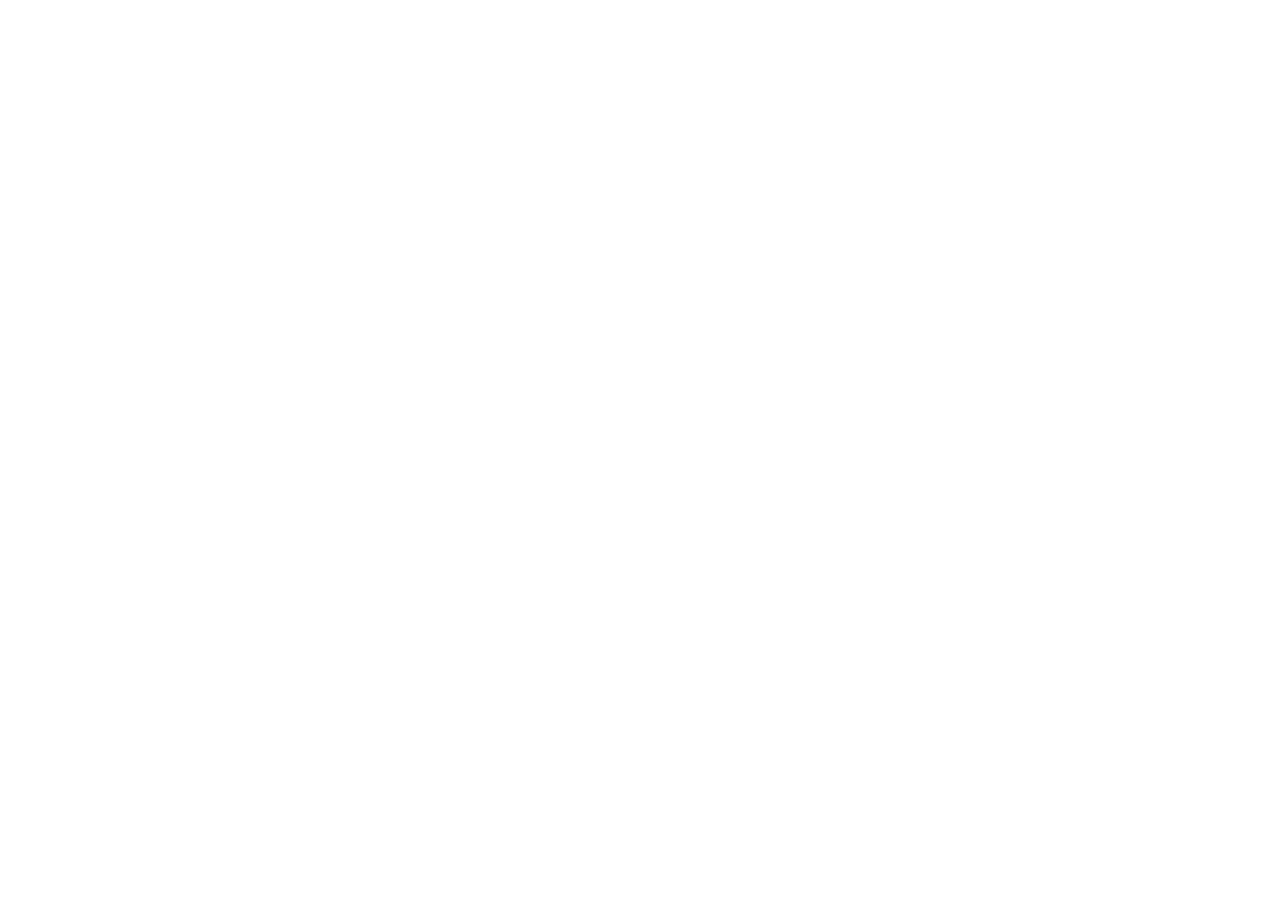
==== contacts.html @ ecc44346 "added first page" ====
<!DOCTYPE html>
<html lang="en">
<head>
    <meta charset="UTF-8">
    <meta http-equiv="X-UA-Compatible" content="IE=edge">
    <meta name="viewport" content="width=device-width, initial-scale=1.0">
    <title>Document</title>
</head>
<body>
    
</body>
</html>
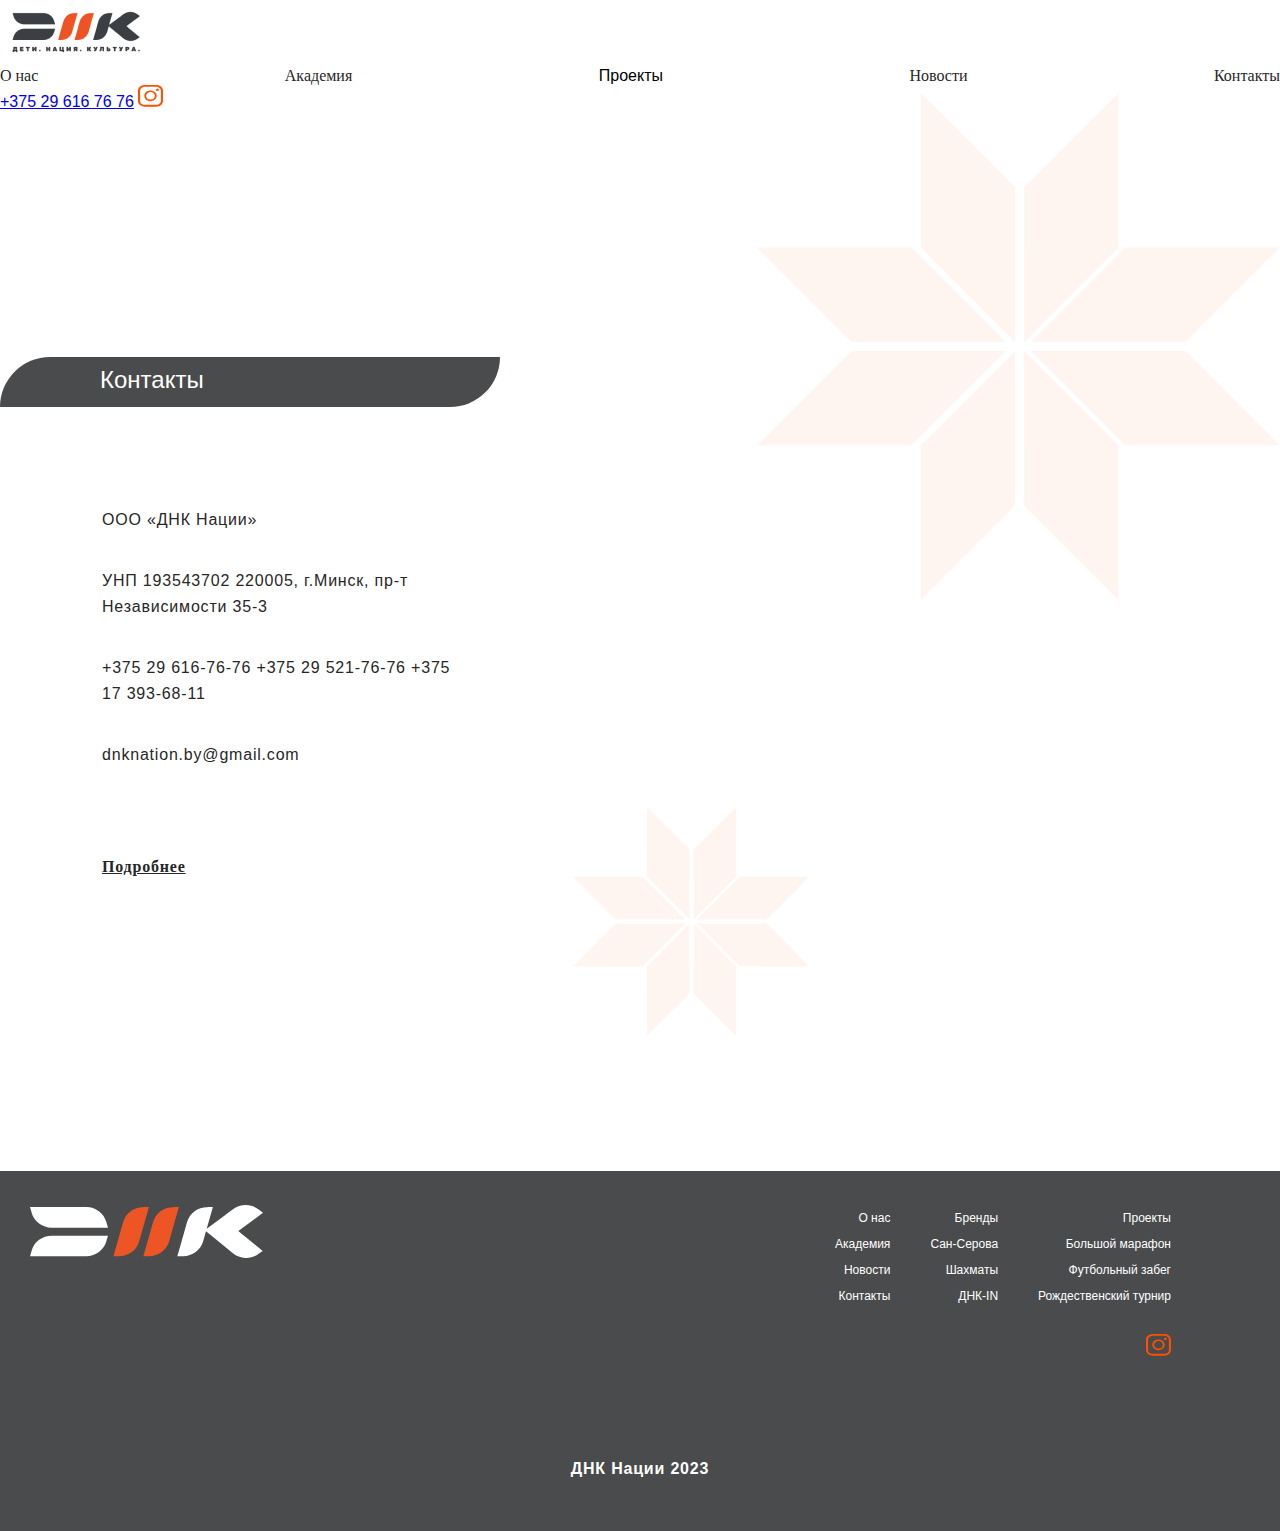
==== commit 7afe8107: "ended first page" ====
--- a/contacts.html
+++ b/contacts.html
@@ -4,9 +4,84 @@
     <meta charset="UTF-8">
     <meta http-equiv="X-UA-Compatible" content="IE=edge">
     <meta name="viewport" content="width=device-width, initial-scale=1.0">
+    <link rel="stylesheet" href="styles/global.css">
+    <link rel="stylesheet" href="styles/header.css">
+    <link rel="stylesheet" href="styles/contacts.css">
+    <link rel="stylesheet" href="styles/footer.css">
     <title>Document</title>
 </head>
 <body>
-    
+    <header class="header">
+        <img src="images/header-logo.png" alt="logo">
+        <nav>
+            <ul class="header-list">
+                <li><a href="index.html">О нас</a></li>
+                <li><a href="acadimia.html">Академия</a></li>
+                <li>Проекты</li>
+                <li><a href="news.html">Новости</a></li>
+                <li><a href="contacts.html">Контакты</a></li>
+            </ul>
+        </nav>
+        <a href="tel:+375296167676">+375 29 616 76 76</a>
+        <a href="https://www.instagram.com/danila.knptski/"><img src="images/icons/inst.svg" alt="instagram"></a>
+    </header>
+    <section class="contacts">
+        <img class="contacts-big" src="images/icons/big-star.svg" alt="">
+        <div class="title-wrapper">
+            <h2 class="contacts-title title">Контакты</h2>
+        </div>
+        <div class="contacts-wrapper">
+            <div class="contacts-content">
+                <p>ООО «ДНК Нации»</p>
+
+                <p>
+                    УНП 193543702
+                    220005, г.Минск, пр-т Независимости 35-3
+                </p>
+
+                <p>
+                    +375 29 616-76-76
+                    +375 29 521-76-76
+                    +375 17 393-68-11
+                </p>
+
+                <p>dnknation.by@gmail.com</p>
+                <a class="contacts-content__link link" href="#">Подробнее</a>
+            </div>
+
+            <iframe
+                src="https://yandex.ru/map-widget/v1/?um=constructor%3A367e653623deb127f77fef96b96131113038ef31e78b0b1a073032bc90ac327a&amp;source=constructor"
+                width="500" height="500" frameborder="0"></iframe>
+        </div>
+        <img class="contacts-mini" src="images/icons/mini-star.svg" alt="">
+    </section>
+    <footer class="footer">
+        <div class="footer-wrapper">
+            <img src="images/icons/footer.svg" alt="">
+            <ul class="footer-list">
+                <li class="footer-list__item">
+                    <p>О нас</p>
+                    <p>Академия</p>
+                    <p>Новости</p>
+                    <p>Контакты</p>
+                </li>
+                <li class="footer-list__item">
+                    <p>Бренды</p>
+                    <p>Сан-Серова</p>
+                    <p>Шахматы</p>
+                    <p>ДНК-IN</p>
+                </li>
+                <li class="footer-list__item">
+                    <p>Проекты</p>
+                    <p>Большой марафон</p>
+                    <p>Футбольный забег</p>
+                    <p>Рождественский турнир</p>
+                </li>
+            </ul>
+        </div>
+        <a class="footer-img" href="https://www.instagram.com/danila.knptski/"><img src="images/icons/inst.svg"
+                alt="instagram"></a>
+        <h3 class="footer-text">ДНК Нации 2023</h3>
+    </footer>
 </body>
 </html>--- a/styles/global.css
+++ b/styles/global.css
@@ -0,0 +1,130 @@
+* {
+    box-sizing: border-box;
+    margin: 0;
+    padding: 0;
+    list-style: none;
+    font-family: 'Rubik', sans-serif;
+    font-weight: 400;
+}
+
+h1,
+h2,
+h3,
+h4,
+h5,
+h6 {
+    margin: 0;
+    padding: 0;
+}
+
+.title {
+    color: #FFF;
+    font-size: 24px;
+    padding: 9px 100px 9px 100px;
+}
+
+.text {
+    color: #272727;
+    font-size: 14px;
+    font-weight: 400;
+    line-height: 20px;
+    letter-spacing: 0.7px;
+}
+
+.link {
+    color: #272727;
+    font-size: 16px;
+    font-family: Rubik;
+    font-style: normal;
+    font-weight: 600;
+    line-height: normal;
+    letter-spacing: 0.8px;
+    text-decoration-line: underline;
+}
+
+.title-wrapper {
+    width: 500px;
+    height: 50px;
+    border-radius: 100px 0;
+    background: #494B4C;
+}
+
+.image-slider__image {
+    text-align: center;
+    position: relative;
+}
+
+.swiper-slide__info {
+    position: absolute;
+    top: 30%;
+    left: 20%;
+}
+
+.image-slider__image img {
+    max-width: 100%;
+}
+
+.image-slider .swiper-button-prev {
+    margin-left: 14px;
+    content: url(/DNK/images/icons/slider-1.svg);
+    width: 11px;
+    height: 18px;
+    left: 0;
+}
+
+.image-slider .swiper-button-next {
+    margin-right: 14px;
+    content: url(/DNK/images/icons/slider-2.svg);
+    width: 11px;
+    height: 18px;
+    right: 0;
+}
+
+.swiper-slide__info-title {
+    text-align: left;
+    max-width: 686px;
+    color: #FFF;
+    font-family: Rubik;
+    font-size: 40px;
+    font-style: normal;
+    font-weight: 500;
+    line-height: normal;
+}
+
+.swiper-slide__info-desc {
+    text-align: left;
+    max-width: 473px;
+    margin-top: 23px;
+    color: #FFF;
+    font-family: Verdana;
+    font-size: 20px;
+    font-style: normal;
+    font-weight: 400;
+    line-height: normal;
+    letter-spacing: 1px;
+}
+
+.swiper-slide__info-btn {
+    display: block;
+    padding: 8px 12px 10px;
+    margin-top: 46px;
+    color: #FFF;
+    text-transform: uppercase;
+    /* text-align: center; */
+    font-size: 16px;
+    font-weight: 400;
+    line-height: 16px;
+    border-radius: 10px;
+    background: #FE5000;
+    max-width: 130px;
+}
+
+.tel {
+    color: #272727;
+    font-family: Rubik;
+    font-size: 16px;
+    font-style: normal;
+    font-weight: 400;
+    line-height: 18px;
+    text-decoration-line: underline;
+}--- a/styles/header.css
+++ b/styles/header.css
@@ -0,0 +1,23 @@
+.header-wrapper {
+    display: flex;
+    align-items: center;
+    justify-content: space-between;
+    padding: 15px 60px 31.6px 65px;
+}
+
+.header-list {
+    display: flex;
+    justify-content: space-between;
+    gap: 48px;
+}
+
+.header-list a {
+    color: #272727;
+    font-family: Rubik;
+    font-size: 16px;
+    font-style: normal;
+    font-weight: 400;
+    line-height: 18px;
+    text-decoration: none;
+    cursor: pointer;
+}--- a/styles/contacts.css
+++ b/styles/contacts.css
@@ -0,0 +1,42 @@
+.contacts {
+    position: relative;
+    margin-top: 246px;
+}
+
+.contacts-big {
+    position: absolute;
+    z-index: -1;
+    top: -264px;
+    right: 0px;
+}
+
+.contacts-mini {
+    position: absolute;
+    z-index: -1;
+    right: 470px;
+    bottom: 135px;
+}
+
+.contacts-wrapper {
+    display: flex;
+    gap: 226px;
+    margin-top: 100px;
+    padding: 0 110px 164px 102px;
+}
+
+.contacts-content {
+    display: flex;
+    max-width: 372px;
+    flex-direction: column;
+    gap: 35px;
+    color: #272727;
+    font-size: 16px;
+    line-height: 26px;
+    letter-spacing: 0.8px;
+    align-items: flex-start;
+}
+
+.contacts-content__link {
+    display: block;
+    margin-top: 55px;
+}--- a/styles/footer.css
+++ b/styles/footer.css
@@ -0,0 +1,36 @@
+.footer {
+    background: #494B4C;
+}
+
+.footer-wrapper {
+    display: flex;
+    padding: 34px 109px 0 30px;
+    align-items: flex-start;
+    justify-content: space-between;
+}
+
+.footer-list {
+    color: #FFF;
+    line-height: 26px;
+    font-size: 12px;
+    text-align: right;
+    display: flex;
+    gap: 40px;
+}
+
+.footer-img {
+    margin-top: 25px;
+    margin-right: 109px;
+    display: block;
+    text-align: right;
+}
+
+.footer-text {
+    color: #FFF;
+    font-size: 16px;
+    font-weight: 600;
+    letter-spacing: 0.8px;
+    text-align: center;
+    padding-bottom: 53px;
+    margin-top: 100px;
+}